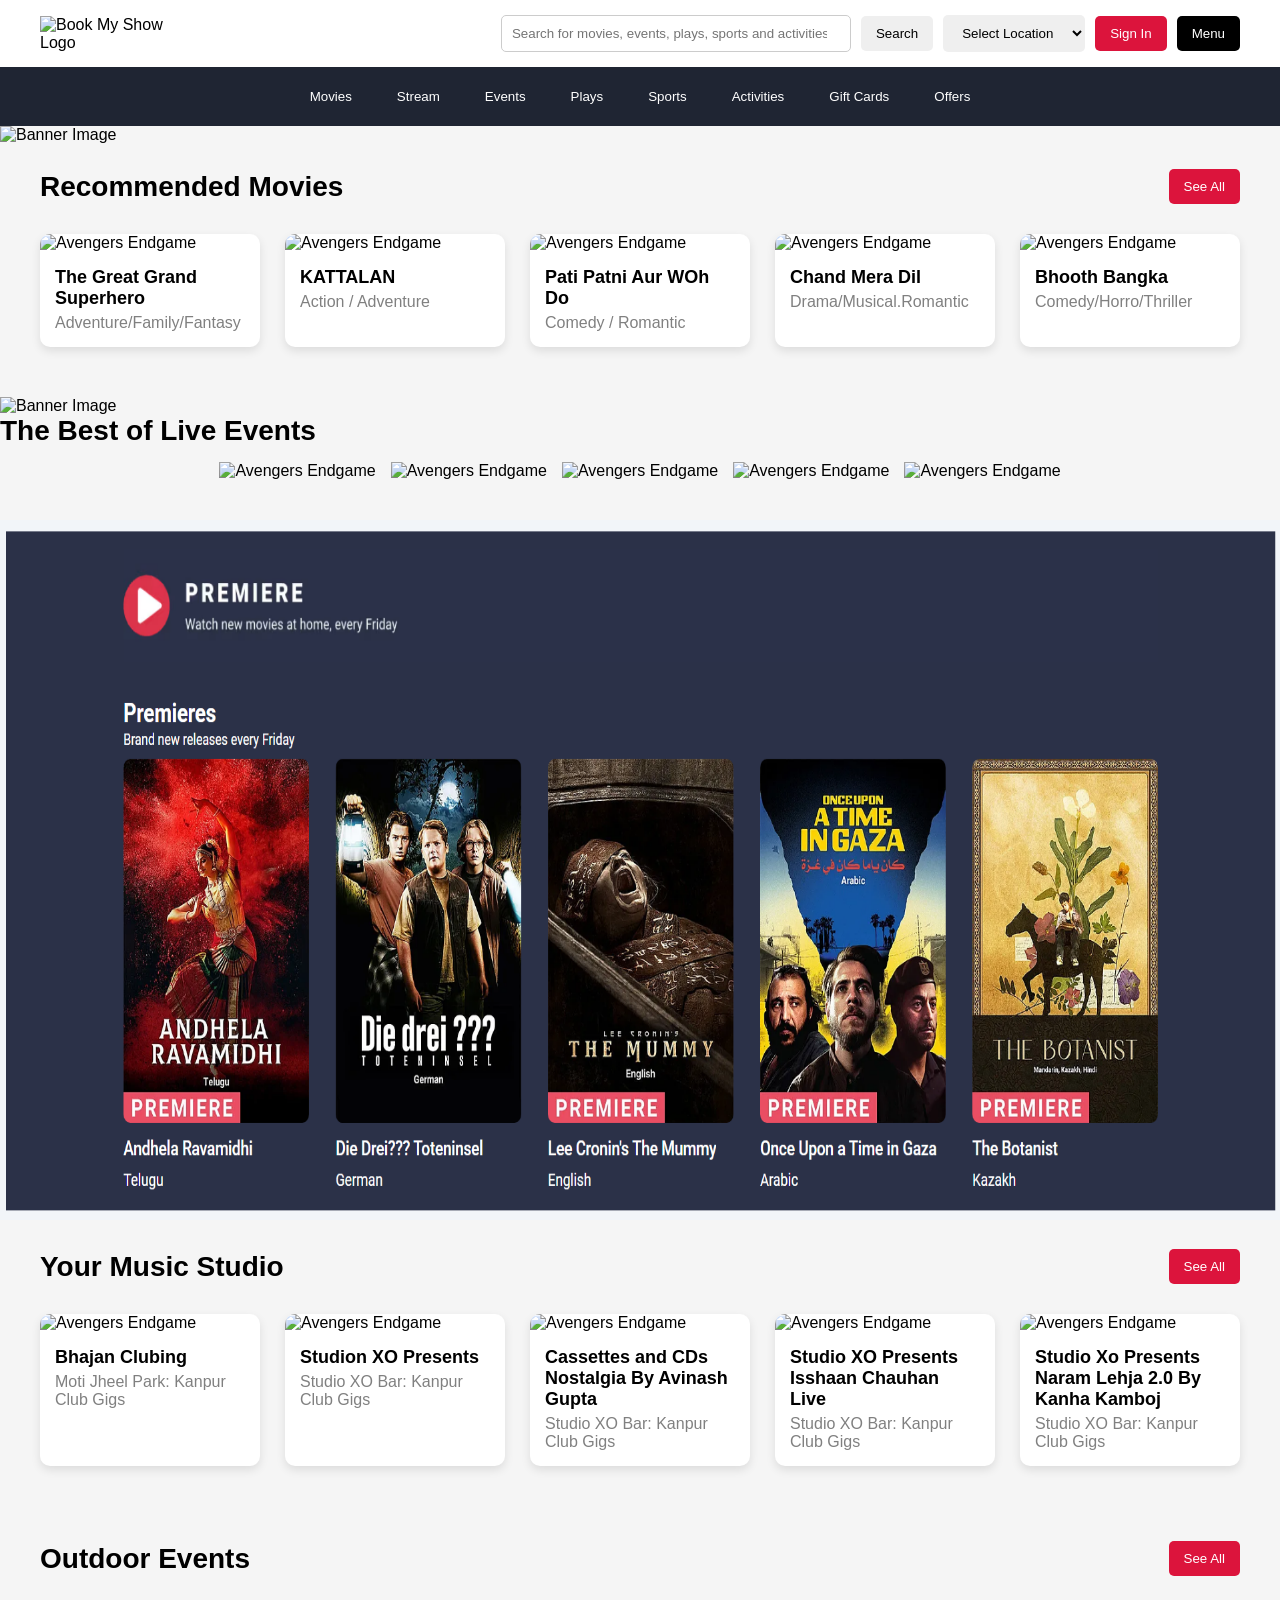
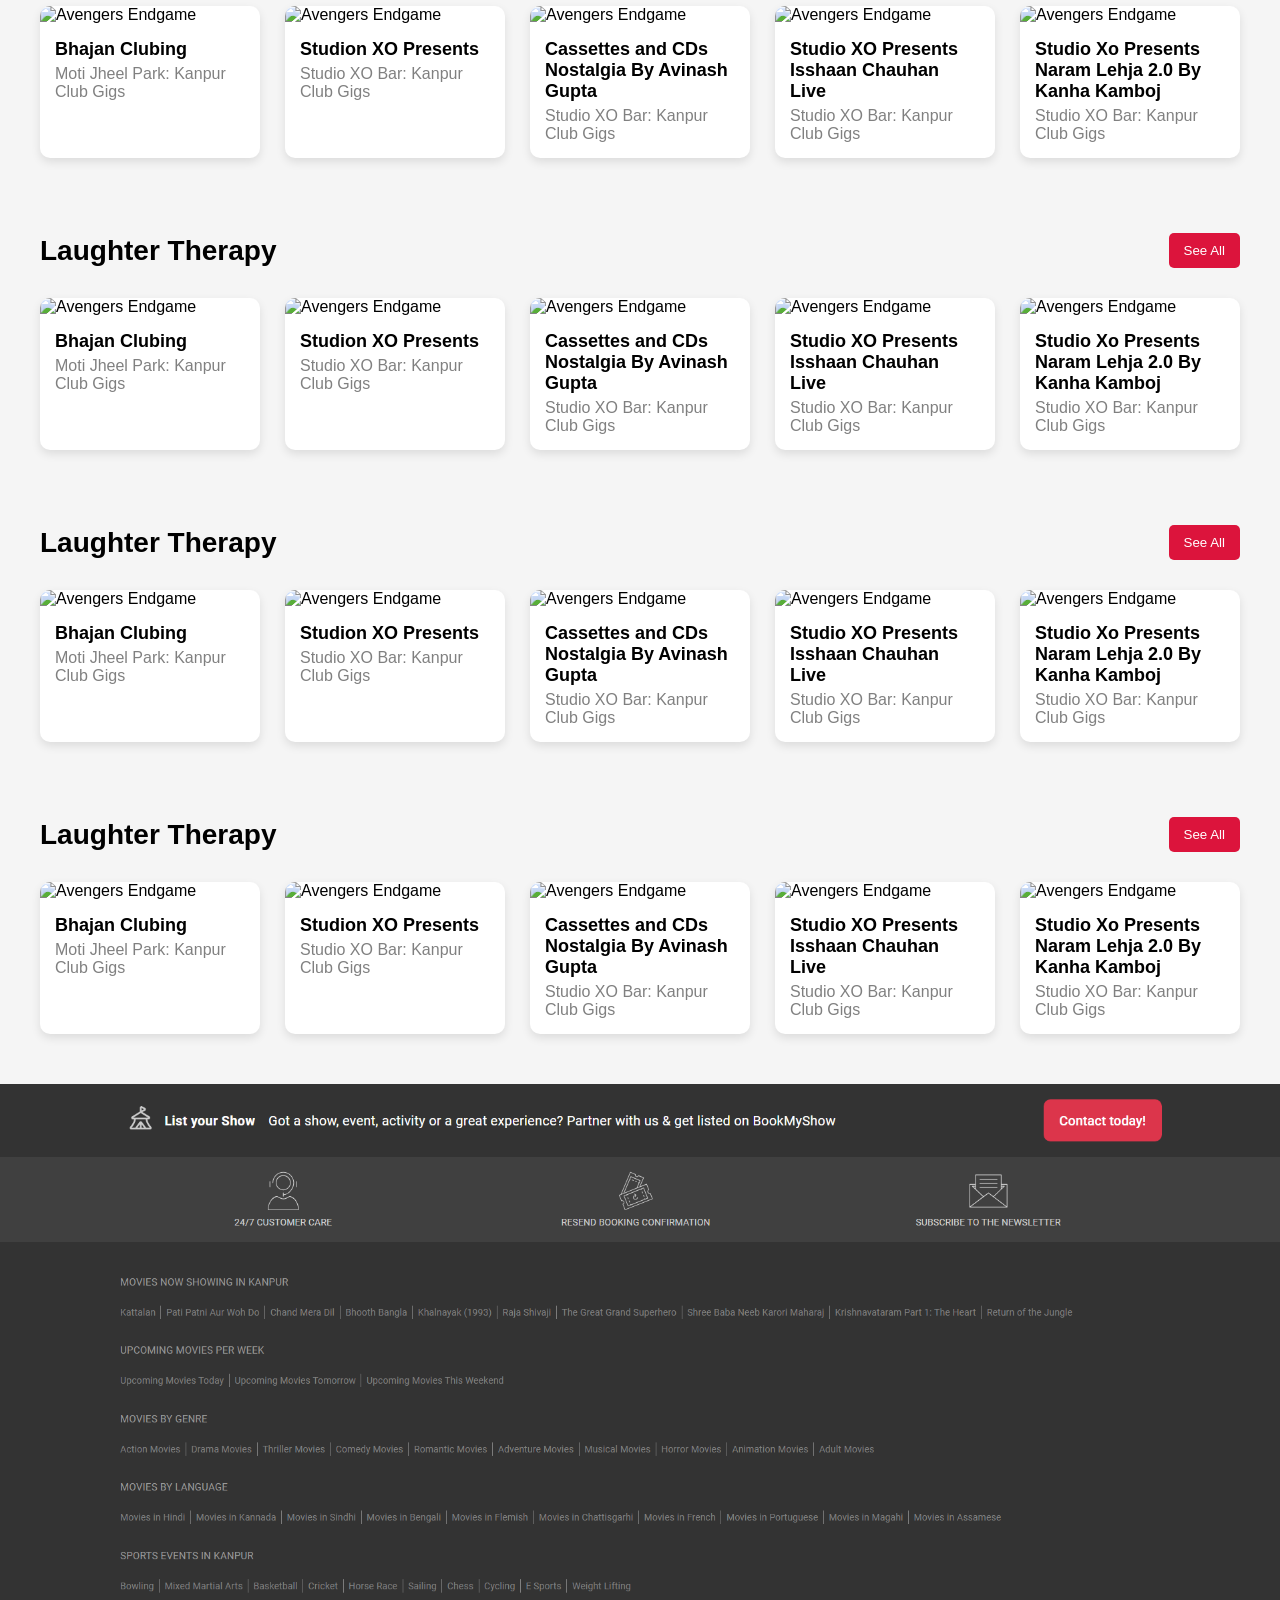
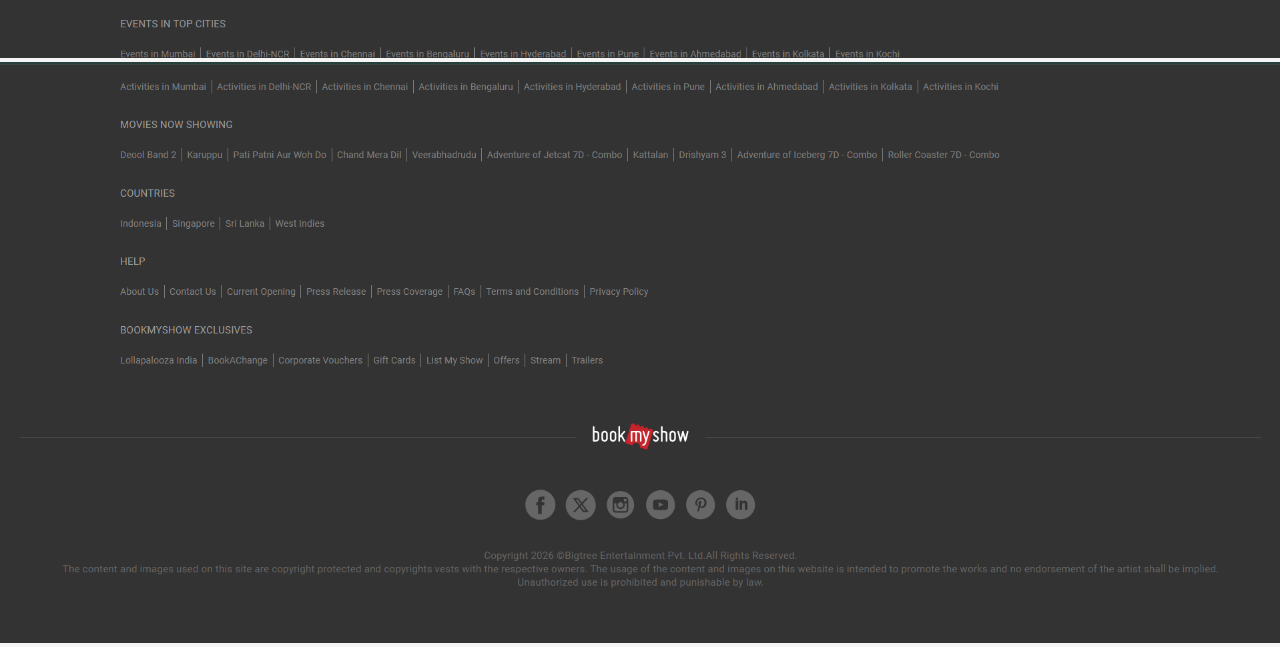
==== day4/bookmyshow/index.html @ 1cfeb800 "day 4" ====
<!doctype html>
<html lang="en">
  <head>
    <meta charset="UTF-8" />
    <meta name="viewport" content="width=device-width, initial-scale=1.0" />
    <title>Book My Show</title>

    <style>
      * {
        margin: 0;
        padding: 0;
        box-sizing: border-box;
        font-family: Arial, sans-serif;
      }

      body {
        background-color: #f5f5f5;
      }

      header {
        display: flex;
        justify-content: space-between;
        align-items: center;
        padding: 15px 40px;
        background-color: white;
      }

      .logo {
        width: 150px;
      }

      .header-right {
        display: flex;
        align-items: center;
        gap: 10px;
      }

      .search-box {
        width: 350px;
        padding: 10px;
        border: 1px solid #ccc;
        border-radius: 5px;
      }

      select,
      button {
        padding: 10px 15px;
        border: none;
        border-radius: 5px;
        cursor: pointer;
      }

      .signin-btn {
        background-color: crimson;
        color: white;
      }

      .menu-btn {
        background-color: black;
        color: white;
      }

      .navbar {
        background-color: #1f2533;
        padding: 12px 30px;
      }

      .navbar nav {
        display: flex;
        justify-content: center;
        gap: 15px;
        flex-wrap: wrap;
      }

      .navbar a {
        text-decoration: none;
      }

      .navbar button {
        background-color: transparent;
        color: white;
      }

      .navbar button:hover {
        background-color: crimson;
      }

      .banner img {
        width: 100%;
        height: 350px;
        object-fit: cover;
      }

      .section-header {
        display: flex;
        justify-content: space-between;
        align-items: center;
        padding: 25px 40px 10px;
      }

      .section-header h2 {
        font-size: 28px;
      }
      .section-header_2 h2 {
        font-size: 28px;
      }
      .see-all {
        background-color: crimson;
        color: white;
      }

      .card-section {
        display: flex;
        justify-content: center;
        gap: 25px;
        padding: 20px 40px 50px;
        flex-wrap: wrap;
      }
      .card-section_2 {
        display: flex;
        justify-content: center;
        gap: 15px;
        padding: 15px 30px 40px;
        flex-wrap: wrap;
      }

      .card {
        background-color: white;
        width: 220px;
        border-radius: 10px;
        overflow: hidden;
        box-shadow: 0 4px 10px rgba(0, 0, 0, 0.1);
        transition: 0.3s;
      }

      .card:hover {
        transform: translateY(-5px);
      }

      .card img {
        width: 100%;
        height: 320px;
        object-fit: cover;
      }
      .card_2 img {
        width: 100%;
        height: 250px;
        object-fit: cover;
      }

      .card-content {
        padding: 15px;
      }
      .card-content_2 {
        padding: 15px;
      }

      .movie-title {
        font-size: 18px;
        font-weight: bold;
        margin-bottom: 5px;
      }

      .movie-type {
        color: gray;
      }
    </style>
  </head>

  <body>
    <header>
      <img
        class="logo"
        src="https://cdn.prod.website-files.com/6870d8b0c53776c9e8ae3c53/6884543540ff0915c9f852b0_65b6384089ec9e265952391f_bookmyshow-logo-vector-removebg-preview%2520(1).png"
        alt="Book My Show Logo"
      />

      <div class="header-right">
        <input
          class="search-box"
          type="search"
          placeholder="Search for movies, events, plays, sports and activities"
        />

        <button>Search</button>

        <select>
          <option>Select Location</option>
          <option>Mumbai</option>
          <option>Delhi</option>
          <option>Bangalore</option>
        </select>

        <button class="signin-btn">Sign In</button>

        <button class="menu-btn">Menu</button>
      </div>
    </header>

    <div class="navbar">
      <nav>
        <a href="#"><button>Movies</button></a>
        <a href="#"><button>Stream</button></a>
        <a href="#"><button>Events</button></a>
        <a href="#"><button>Plays</button></a>
        <a href="#"><button>Sports</button></a>
        <a href="#"><button>Activities</button></a>
        <a href="#"><button>Gift Cards</button></a>
        <a href="#"><button>Offers</button></a>
      </nav>
    </div>

    <div class="banner">
      <img
        src="https://assets-in-gm.bmscdn.com/promotions/cms/creatives/1776147500464_popwebnew.jpg"
        alt="Banner Image"
      />
    </div>

    <div class="section-header">
      <h2>Recommended Movies</h2>
      <button class="see-all">See All</button>
    </div>

    <div class="card-section">
      <div class="card">
        <img
          src="https://assets-in.bmscdn.com/discovery-catalog/events/tr:w-400,h-600,bg-CCCCCC,e-usm-2-2-0.5-0.008:w-400.0,h-660.0,cm-pad_resize,bg-000000,fo-top:l-image,i-discovery-catalog@@icons@@star-icon-202203010609.png,lx-24,ly-615,w-29,l-end:l-text,ie-OS44LzEwICA0NSsgVm90ZXM%3D,fs-29,co-FFFFFF,ly-612,lx-70,pa-8_0_0_0,l-end:l-image,i-discovery-catalog@@icons@@pt-v1.png,t-false,lfo-top_right,lx-N5,ly-0,w-160,l-end/et00496590-pwbhljcwrm-portrait.jpg"
          alt="Avengers Endgame"
        />

        <div class="card-content">
          <p class="movie-title">The Great Grand Superhero</p>
          <p class="movie-type">Adventure/Family/Fantasy</p>
        </div>
      </div>

      <div class="card">
        <img
          src="https://assets-in.bmscdn.com/discovery-catalog/events/tr:w-400,h-600,bg-CCCCCC,e-usm-2-2-0.5-0.008:w-400.0,h-660.0,cm-pad_resize,bg-000000,fo-top:l-image,i-discovery-catalog@@icons@@star-icon-202203010609.png,lx-24,ly-615,w-29,l-end:l-text,ie-Ni4zLzEwICA2SysgVm90ZXM%3D,fs-29,co-FFFFFF,ly-612,lx-70,pa-8_0_0_0,l-end/et00466949-dhrenpnbzb-portrait.jpg"
          alt="Avengers Endgame"
        />

        <div class="card-content">
          <p class="movie-title">KATTALAN</p>
          <p class="movie-type">Action / Adventure</p>
        </div>
      </div>

      <div class="card">
        <img
          src="https://assets-in.bmscdn.com/discovery-catalog/events/tr:w-400,h-600,bg-CCCCCC,e-usm-2-2-0.5-0.008:w-400.0,h-660.0,cm-pad_resize,bg-000000,fo-top:l-image,i-discovery-catalog@@icons@@star-icon-202203010609.png,lx-24,ly-615,w-29,l-end:l-text,ie-OC41LzEwICAxNi44SysgVm90ZXM%3D,fs-29,co-FFFFFF,ly-612,lx-70,pa-8_0_0_0,l-end/et00485890-rrwgnrapqk-portrait.jpg"
          alt="Avengers Endgame"
        />

        <div class="card-content">
          <p class="movie-title">Pati Patni Aur WOh Do</p>
          <p class="movie-type">Comedy / Romantic</p>
        </div>
      </div>

      <div class="card">
        <img
          src="https://assets-in.bmscdn.com/discovery-catalog/events/tr:w-400,h-600,bg-CCCCCC,e-usm-2-2-0.5-0.008:w-400.0,h-660.0,cm-pad_resize,bg-000000,fo-top:l-image,i-discovery-catalog@@icons@@star-icon-202203010609.png,lx-24,ly-615,w-29,l-end:l-text,ie-OC40LzEwICAxMC4ySysgVm90ZXM%3D,fs-29,co-FFFFFF,ly-612,lx-70,pa-8_0_0_0,l-end/et00484700-nstldwkesv-portrait.jpg"
          alt="Avengers Endgame"
        />

        <div class="card-content">
          <p class="movie-title">Chand Mera Dil</p>
          <p class="movie-type">Drama/Musical.Romantic</p>
        </div>
      </div>
      <div class="card">
        <img
          src="https://assets-in.bmscdn.com/discovery-catalog/events/tr:w-400,h-600,bg-CCCCCC,e-usm-2-2-0.5-0.008:w-400.0,h-660.0,cm-pad_resize,bg-000000,fo-top:l-image,i-discovery-catalog@@icons@@star-icon-202203010609.png,lx-24,ly-615,w-29,l-end:l-text,ie-Ny41LzEwICA5MUsrIFZvdGVz,fs-29,co-FFFFFF,ly-612,lx-70,pa-8_0_0_0,l-end/et00411383-vewbxmabch-portrait.jpg"
          alt="Avengers Endgame"
        />

        <div class="card-content">
          <p class="movie-title">Bhooth Bangka</p>
          <p class="movie-type">Comedy/Horro/Thriller</p>
        </div>
      </div>
    </div>
    <div class="banner_2">
      <img
        src="https://assets-in.bmscdn.com/discovery-catalog/collections/tr:w-1440,h-120/stream-leadin-web-collection-202210241242.png"
        width="100%"
        height="100px"
        alt="Banner Image"
        gap="10px"
        alt="Banner Image"
      />
    </div>

    <div class="section-header_2">
      <h2>The Best of Live Events</h2>
    </div>

    <div class="card-section_2">
      <div class="card_2">
        <img
          src="https://assets-in.bmscdn.com/discovery-catalog/collections/tr:w-800,h-800:l-text,ie-MTUrIEV2ZW50cw%3D%3D,co-FFFFFF,ff-Roboto,fs-64,lx-48,ly-320,tg-b,pa-8_0_0_0,l-end:w-300/comedy-shows-collection-202211140440.png"
          alt="Avengers Endgame"
        />
      </div>

      <div class="card_2">
        <img
          src="https://assets-in.bmscdn.com/discovery-catalog/collections/tr:w-800,h-800:l-text,ie-NyBFdmVudHM%3D,co-FFFFFF,ff-Roboto,fs-64,lx-48,ly-320,tg-b,pa-8_0_0_0,l-end:w-300/amusement-parks-banner-desktop-collection-202503251132.png"
          alt="Avengers Endgame"
        />
      </div>

      <div class="card_2">
        <img
          src="https://assets-in.bmscdn.com/discovery-catalog/collections/tr:w-800,h-800:l-text,ie-MyBFdmVudHM%3D,co-FFFFFF,ff-Roboto,fs-64,lx-48,ly-320,tg-b,pa-8_0_0_0,l-end:w-300/kids-banner-desktop-collection-202503251132.png"
          alt="Avengers Endgame"
        />
      </div>

      <div class="card_2">
        <img
          src="https://assets-in.bmscdn.com/discovery-catalog/collections/tr:w-800,h-800:l-text,ie-MTAgRXZlbnRz,co-FFFFFF,ff-Roboto,fs-64,lx-48,ly-320,tg-b,pa-8_0_0_0,l-end:w-300/music-shows-collection-202211140440.png"
          alt="Avengers Endgame"
        />
      </div>
      <div class="card_2">
        <img
          src="https://assets-in.bmscdn.com/discovery-catalog/collections/tr:w-800,h-800:l-text,ie-NCBFdmVudHM%3D,co-FFFFFF,ff-Roboto,fs-64,lx-48,ly-320,tg-b,pa-8_0_0_0,l-end:w-300/workshop-and-more-web-collection-202211140440.png"
          alt="Avengers Endgame"
        />
      </div>
    </div>

    <div>
      <img
        src="./image.png"
        width="100%"
        height="700px"
        alt="Banner Image"
        gap="10px"
        alt="Banner Image"
      />
    </div>

    <div class="section-header">
      <h2>Your Music Studio</h2>
      <button class="see-all">See All</button>
    </div>

    <div class="card-section">
      <div class="card">
        <img
          src="https://assets-in.bmscdn.com/discovery-catalog/events/tr:w-400,h-600,bg-CCCCCC,e-usm-2-2-0.5-0.008:w-400.0,h-660.0,cm-pad_resize,bg-000000,fo-top:l-text,ie-U2F0LCAzMCBNYXk%3D,fs-29,co-FFFFFF,ly-612,lx-24,pa-8_0_0_0,l-end/et00493801-hhzxazejem-portrait.jpg"
          alt="Avengers Endgame"
        />

        <div class="card-content">
          <p class="movie-title">Bhajan Clubing</p>
          <p class="movie-type">Moti Jheel Park: Kanpur Club Gigs</p>
        </div>
      </div>

      <div class="card">
        <img
          src="https://assets-in.bmscdn.com/discovery-catalog/events/tr:w-400,h-600,bg-CCCCCC,e-usm-2-2-0.5-0.008:w-400.0,h-660.0,cm-pad_resize,bg-000000,fo-top:l-text,ie-RnJpLCAyNCBKdWw%3D,fs-29,co-FFFFFF,ly-612,lx-24,pa-8_0_0_0,l-end/et00428417-rplwswuckv-portrait.jpg"
          alt="Avengers Endgame"
        />

        <div class="card-content">
          <p class="movie-title">Studion XO Presents</p>
          <p class="movie-type">Studio XO Bar: Kanpur Club Gigs</p>
        </div>
      </div>

      <div class="card">
        <img
          src="https://assets-in.bmscdn.com/discovery-catalog/events/tr:w-400,h-600,bg-CCCCCC,e-usm-2-2-0.5-0.008:w-400.0,h-660.0,cm-pad_resize,bg-000000,fo-top:l-text,ie-U3VuLCAzMSBNYXk%3D,fs-29,co-FFFFFF,ly-612,lx-24,pa-8_0_0_0,l-end/et00496949-lebtvrjncp-portrait.jpg"
          alt="Avengers Endgame"
        />

        <div class="card-content">
          <p class="movie-title">
            Cassettes and CDs Nostalgia By Avinash Gupta
          </p>
          <p class="movie-type">Studio XO Bar: Kanpur Club Gigs</p>
        </div>
      </div>

      <div class="card">
        <img
          src="https://assets-in.bmscdn.com/discovery-catalog/events/tr:w-400,h-600,bg-CCCCCC,e-usm-2-2-0.5-0.008:w-400.0,h-660.0,cm-pad_resize,bg-000000,fo-top:l-text,ie-U3VuLCAzMSBNYXk%3D,fs-29,co-FFFFFF,ly-612,lx-24,pa-8_0_0_0,l-end/et00439340-ucfnxpvfgt-portrait.jpg"
          alt="Avengers Endgame"
        />

        <div class="card-content">
          <p class="movie-title">Studio XO Presents Isshaan Chauhan Live</p>
          <p class="movie-type">Studio XO Bar: Kanpur Club Gigs</p>
        </div>
      </div>
      <div class="card">
        <img
          src="https://assets-in.bmscdn.com/discovery-catalog/events/tr:w-400,h-600,bg-CCCCCC,e-usm-2-2-0.5-0.008:w-400.0,h-660.0,cm-pad_resize,bg-000000,fo-top:l-text,ie-U3VuLCAzMSBNYXk%3D,fs-29,co-FFFFFF,ly-612,lx-24,pa-8_0_0_0,l-end/et00500334-mstyyfmgyw-portrait.jpg"
          alt="Avengers Endgame"
        />

        <div class="card-content">
          <p class="movie-title">
            Studio Xo Presents Naram Lehja 2.0 By Kanha Kamboj
          </p>
          <p class="movie-type">Studio XO Bar: Kanpur Club Gigs</p>
        </div>
      </div>
    </div>
     <div class="section-header">
      <h2>Outdoor Events</h2>
      <button class="see-all">See All</button>
    </div>

    <div class="card-section">
      <div class="card">
        <img
          src="https://assets-in.bmscdn.com/discovery-catalog/events/tr:w-400,h-600,bg-CCCCCC,e-usm-2-2-0.5-0.008:w-400.0,h-660.0,cm-pad_resize,bg-000000,fo-top:l-text,ie-U2F0LCAxOCBKdWw%3D,fs-29,co-FFFFFF,ly-612,lx-24,pa-8_0_0_0,l-end/et00497864-zwwsnmvjyd-portrait.jpg"
          alt="Avengers Endgame"
        />

        <div class="card-content">
          <p class="movie-title">Bhajan Clubing</p>
          <p class="movie-type">Moti Jheel Park: Kanpur Club Gigs</p>
        </div>
      </div>

      <div class="card">
        <img
          src="https://assets-in.bmscdn.com/discovery-catalog/events/tr:w-400,h-600,bg-CCCCCC,e-usm-2-2-0.5-0.008:w-400.0,h-660.0,cm-pad_resize,bg-000000,fo-top:l-text,ie-RnJpLCAyOSBNYXkgb253YXJkcw%3D%3D,fs-29,co-FFFFFF,ly-612,lx-24,pa-8_0_0_0,l-end/et00496254-hnvecklrqn-portrait.jpg"
          alt="Avengers Endgame"
        />

        <div class="card-content">
          <p class="movie-title">Studion XO Presents</p>
          <p class="movie-type">Studio XO Bar: Kanpur Club Gigs</p>
        </div>
      </div>

      <div class="card">
        <img
          src="https://assets-in.bmscdn.com/discovery-catalog/events/tr:w-400,h-600,bg-CCCCCC,e-usm-2-2-0.5-0.008:w-400.0,h-660.0,cm-pad_resize,bg-000000,fo-top:l-text,ie-U3VuLCA3IEp1bg%3D%3D,fs-29,co-FFFFFF,ly-612,lx-24,pa-8_0_0_0,l-end/et00492255-srpvfbzqqy-portrait.jpg"
          alt="Avengers Endgame"
        />

        <div class="card-content">
          <p class="movie-title">
            Cassettes and CDs Nostalgia By Avinash Gupta
          </p>
          <p class="movie-type">Studio XO Bar: Kanpur Club Gigs</p>
        </div>
      </div>

      <div class="card">
        <img
          src="https://assets-in.bmscdn.com/discovery-catalog/events/tr:w-400,h-600,bg-CCCCCC,e-usm-2-2-0.5-0.008:w-400.0,h-660.0,cm-pad_resize,bg-000000,fo-top:l-text,ie-U2F0LCAyNSBKdWw%3D,fs-29,co-FFFFFF,ly-612,lx-24,pa-8_0_0_0,l-end/et00495448-zceecdmymn-portrait.jpg"
          alt="Avengers Endgame"
        />

        <div class="card-content">
          <p class="movie-title">Studio XO Presents Isshaan Chauhan Live</p>
          <p class="movie-type">Studio XO Bar: Kanpur Club Gigs</p>
        </div>
      </div>
      <div class="card">
        <img
          src="https://assets-in.bmscdn.com/discovery-catalog/events/tr:w-400,h-600,bg-CCCCCC,e-usm-2-2-0.5-0.008:w-400.0,h-660.0,cm-pad_resize,bg-000000,fo-top:l-text,ie-U3VuLCAxNCBKdW4%3D,fs-29,co-FFFFFF,ly-612,lx-24,pa-8_0_0_0,l-end/et00497123-aaejrubmfp-portrait.jpg"
          alt="Avengers Endgame"
        />

        <div class="card-content">
          <p class="movie-title">
            Studio Xo Presents Naram Lehja 2.0 By Kanha Kamboj
          </p>
          <p class="movie-type">Studio XO Bar: Kanpur Club Gigs</p>
        </div>
      </div>
    </div>


     <div class="section-header">
      <h2>Laughter Therapy</h2>
      <button class="see-all">See All</button>
    </div>

    <div class="card-section">
      <div class="card">
        <img
          src="https://assets-in.bmscdn.com/discovery-catalog/events/tr:w-400,h-600,bg-CCCCCC,e-usm-2-2-0.5-0.008:w-400.0,h-660.0,cm-pad_resize,bg-000000,fo-top:l-text,ie-U3VuLCAyMSBKdW4%3D,fs-29,co-FFFFFF,ly-612,lx-24,pa-8_0_0_0,l-end/et00333424-gzvjxfpqdf-portrait.jpg"
          alt="Avengers Endgame"
        />

        <div class="card-content">
          <p class="movie-title">Bhajan Clubing</p>
          <p class="movie-type">Moti Jheel Park: Kanpur Club Gigs</p>
        </div>
      </div>

      <div class="card">
        <img
          src="https://assets-in.bmscdn.com/discovery-catalog/events/tr:w-400,h-600,bg-CCCCCC,e-usm-2-2-0.5-0.008:w-400.0,h-660.0,cm-pad_resize,bg-000000,fo-top:l-text,ie-U3VuLCA3IEp1bg%3D%3D,fs-29,co-FFFFFF,ly-612,lx-24,pa-8_0_0_0,l-end/et00479931-dafsdkmljf-portrait.jpg"
          alt="Avengers Endgame"
        />

        <div class="card-content">
          <p class="movie-title">Studion XO Presents</p>
          <p class="movie-type">Studio XO Bar: Kanpur Club Gigs</p>
        </div>
      </div>

      <div class="card">
        <img
          src="https://assets-in.bmscdn.com/discovery-catalog/events/tr:w-400,h-600,bg-CCCCCC,e-usm-2-2-0.5-0.008:w-400.0,h-660.0,cm-pad_resize,bg-000000,fo-top:l-text,ie-U2F0LCAxOCBKdWw%3D,fs-29,co-FFFFFF,ly-612,lx-24,pa-8_0_0_0,l-end/et00454017-rrzunfunuz-portrait.jpg"
          alt="Avengers Endgame"
        />

        <div class="card-content">
          <p class="movie-title">
            Cassettes and CDs Nostalgia By Avinash Gupta
          </p>
          <p class="movie-type">Studio XO Bar: Kanpur Club Gigs</p>
        </div>
      </div>

      <div class="card">
        <img
          src="https://assets-in.bmscdn.com/discovery-catalog/events/tr:w-400,h-600,bg-CCCCCC,e-usm-2-2-0.5-0.008:w-400.0,h-660.0,cm-pad_resize,bg-000000,fo-top:l-text,ie-U2F0LCA0IEp1bA%3D%3D,fs-29,co-FFFFFF,ly-612,lx-24,pa-8_0_0_0,l-end/et00346737-cpbmujgxan-portrait.jpg"
          alt="Avengers Endgame"
        />

        <div class="card-content">
          <p class="movie-title">Studio XO Presents Isshaan Chauhan Live</p>
          <p class="movie-type">Studio XO Bar: Kanpur Club Gigs</p>
        </div>
      </div>
      <div class="card">
        <img
          src="https://assets-in.bmscdn.com/discovery-catalog/events/tr:w-400,h-600,bg-CCCCCC,e-usm-2-2-0.5-0.008:w-400.0,h-660.0,cm-pad_resize,bg-000000,fo-top:l-text,ie-U2F0LCA0IEp1bA%3D%3D,fs-29,co-FFFFFF,ly-612,lx-24,pa-8_0_0_0,l-end:l-image,i-discovery-catalog@@icons@@bundle-icon-shadow-4x.png,lx-15,ly-15,w-50,l-end/et00384043-eebdhszlwa-portrait.jpg"
          alt="Avengers Endgame"
        />

        <div class="card-content">
          <p class="movie-title">
            Studio Xo Presents Naram Lehja 2.0 By Kanha Kamboj
          </p>
          <p class="movie-type">Studio XO Bar: Kanpur Club Gigs</p>
        </div>
      </div>
    </div>



    <div class="section-header">
      <h2>Laughter Therapy</h2>
      <button class="see-all">See All</button>
    </div>

    <div class="card-section">
      <div class="card">
        <img
          src="https://assets-in.bmscdn.com/discovery-catalog/events/tr:w-400,h-600,bg-CCCCCC,e-usm-2-2-0.5-0.008:w-400.0,h-660.0,cm-pad_resize,bg-000000,fo-top:l-text,ie-U2F0LCAxIEF1Zw%3D%3D,fs-29,co-FFFFFF,ly-612,lx-24,pa-8_0_0_0,l-end/et00146692-jqyxeaazdv-portrait.jpg"
          alt="Avengers Endgame"
        />

        <div class="card-content">
          <p class="movie-title">Bhajan Clubing</p>
          <p class="movie-type">Moti Jheel Park: Kanpur Club Gigs</p>
        </div>
      </div>

      <div class="card">
        <img
          src="https://assets-in.bmscdn.com/discovery-catalog/events/tr:w-400,h-600,bg-CCCCCC,e-usm-2-2-0.5-0.008:w-400.0,h-660.0,cm-pad_resize,bg-000000,fo-top:l-text,ie-U3VuLCAxOSBKdWw%3D,fs-29,co-FFFFFF,ly-612,lx-24,pa-8_0_0_0,l-end:l-image,i-discovery-catalog@@icons@@bundle-icon-shadow-4x.png,lx-15,ly-15,w-50,l-end/et00488975-rqphvlrxtq-portrait.jpg"
          alt="Avengers Endgame"
        />

        <div class="card-content">
          <p class="movie-title">Studion XO Presents</p>
          <p class="movie-type">Studio XO Bar: Kanpur Club Gigs</p>
        </div>
      </div>

      <div class="card">
        <img
          src="https://assets-in.bmscdn.com/discovery-catalog/events/tr:w-400,h-600,bg-CCCCCC,e-usm-2-2-0.5-0.008:w-400.0,h-660.0,cm-pad_resize,bg-000000,fo-top:l-text,ie-U3VuLCAzMSBNYXk%3D,fs-29,co-FFFFFF,ly-612,lx-24,pa-8_0_0_0,l-end:l-image,i-discovery-catalog@@icons@@bundle-icon-shadow-4x.png,lx-15,ly-15,w-50,l-end/et00136442-xupqqkgsqv-portrait.jpg"
          alt="Avengers Endgame"
        />

        <div class="card-content">
          <p class="movie-title">
            Cassettes and CDs Nostalgia By Avinash Gupta
          </p>
          <p class="movie-type">Studio XO Bar: Kanpur Club Gigs</p>
        </div>
      </div>

      <div class="card">
        <img
          src="https://assets-in.bmscdn.com/discovery-catalog/events/tr:w-400,h-600,bg-CCCCCC,e-usm-2-2-0.5-0.008:w-400.0,h-660.0,cm-pad_resize,bg-000000,fo-top:l-text,ie-U3VuLCAzMSBNYXk%3D,fs-29,co-FFFFFF,ly-612,lx-24,pa-8_0_0_0,l-end/et00361252-nuepkamdye-portrait.jpg"
          alt="Avengers Endgame"
        />

        <div class="card-content">
          <p class="movie-title">Studio XO Presents Isshaan Chauhan Live</p>
          <p class="movie-type">Studio XO Bar: Kanpur Club Gigs</p>
        </div>
      </div>
      <div class="card">
        <img
          src="https://assets-in.bmscdn.com/discovery-catalog/events/tr:w-400,h-600,bg-CCCCCC,e-usm-2-2-0.5-0.008:w-400.0,h-660.0,cm-pad_resize,bg-000000,fo-top:l-text,ie-RnJpLCAyOSBNYXkgb253YXJkcw%3D%3D,fs-29,co-FFFFFF,ly-612,lx-24,pa-8_0_0_0,l-end:l-image,i-discovery-catalog@@icons@@bundle-icon-shadow-4x.png,lx-15,ly-15,w-50,l-end/et00346481-qdkyjqjmpc-portrait.jpg"
          alt="Avengers Endgame"
        />

        <div class="card-content">
          <p class="movie-title">
            Studio Xo Presents Naram Lehja 2.0 By Kanha Kamboj
          </p>
          <p class="movie-type">Studio XO Bar: Kanpur Club Gigs</p>
        </div>
      </div>
    </div>


    <div class="section-header">
      <h2>Laughter Therapy</h2>
      <button class="see-all">See All</button>
    </div>

    <div class="card-section">
      <div class="card">
        <img
          src="https://assets-in.bmscdn.com/discovery-catalog/events/tr:w-400,h-600,bg-CCCCCC,e-usm-2-2-0.5-0.008:w-400.0,h-660.0,cm-pad_resize,bg-000000,fo-top:l-text,ie-U2F0LCAzMCBNYXkgb253YXJkcw%3D%3D,fs-29,co-FFFFFF,ly-612,lx-24,pa-8_0_0_0,l-end/et00014607-kwxynzajul-portrait.jpg"
          alt="Avengers Endgame"
        />

        <div class="card-content">
          <p class="movie-title">Bhajan Clubing</p>
          <p class="movie-type">Moti Jheel Park: Kanpur Club Gigs</p>
        </div>
      </div>

      <div class="card">
        <img
          src="https://assets-in.bmscdn.com/discovery-catalog/events/tr:w-400,h-600,bg-CCCCCC,e-usm-2-2-0.5-0.008:w-400.0,h-660.0,cm-pad_resize,bg-000000,fo-top:l-text,ie-RnJpLCAxMiBKdW4%3D,fs-29,co-FFFFFF,ly-612,lx-24,pa-8_0_0_0,l-end/et00492390-zepaznumsx-portrait.jpg"
          alt="Avengers Endgame"
        />

        <div class="card-content">
          <p class="movie-title">Studion XO Presents</p>
          <p class="movie-type">Studio XO Bar: Kanpur Club Gigs</p>
        </div>
      </div>

      <div class="card">
        <img
          src="https://assets-in.bmscdn.com/discovery-catalog/events/tr:w-400,h-600,bg-CCCCCC,e-usm-2-2-0.5-0.008:w-400.0,h-660.0,cm-pad_resize,bg-000000,fo-top:l-text,ie-RnJpLCAyOSBNYXkgb253YXJkcw%3D%3D,fs-29,co-FFFFFF,ly-612,lx-24,pa-8_0_0_0,l-end/et00398460-knfstawyjs-portrait.jpg"
          alt="Avengers Endgame"
        />

        <div class="card-content">
          <p class="movie-title">
            Cassettes and CDs Nostalgia By Avinash Gupta
          </p>
          <p class="movie-type">Studio XO Bar: Kanpur Club Gigs</p>
        </div>
      </div>

      <div class="card">
        <img
          src="https://assets-in.bmscdn.com/discovery-catalog/events/tr:w-400,h-600,bg-CCCCCC,e-usm-2-2-0.5-0.008:w-400.0,h-660.0,cm-pad_resize,bg-000000,fo-top:l-text,ie-U2F0LCAzMCBNYXkgb253YXJkcw%3D%3D,fs-29,co-FFFFFF,ly-612,lx-24,pa-8_0_0_0,l-end/et00304533-zwnblbruev-portrait.jpg"
          alt="Avengers Endgame"
        />

        <div class="card-content">
          <p class="movie-title">Studio XO Presents Isshaan Chauhan Live</p>
          <p class="movie-type">Studio XO Bar: Kanpur Club Gigs</p>
        </div>
      </div>
      <div class="card">
        <img
          src="https://assets-in.bmscdn.com/discovery-catalog/events/tr:w-400,h-600,bg-CCCCCC,e-usm-2-2-0.5-0.008:w-400.0,h-660.0,cm-pad_resize,bg-000000,fo-top:l-text,ie-U2F0LCAzMCBNYXkgb253YXJkcw%3D%3D,fs-29,co-FFFFFF,ly-612,lx-24,pa-8_0_0_0,l-end/et00360322-eghqffhzzv-portrait.jpg"
          alt="Avengers Endgame"
        />

        <div class="card-content">
          <p class="movie-title">
            Studio Xo Presents Naram Lehja 2.0 By Kanha Kamboj
          </p>
          <p class="movie-type">Studio XO Bar: Kanpur Club Gigs</p>
        </div>
      </div>
    </div>

    <div>
        <image
          src="./Screenshot 2026-05-29 161636.png"
          width="100%"
          height="100%"
          alt="Banner Image"
          ></image>
           <image
          src="./image2.png"
          width="100%"
          height="100%"
          alt="Banner Image"
          ></image>
    </div>

    

  </body>
</html>
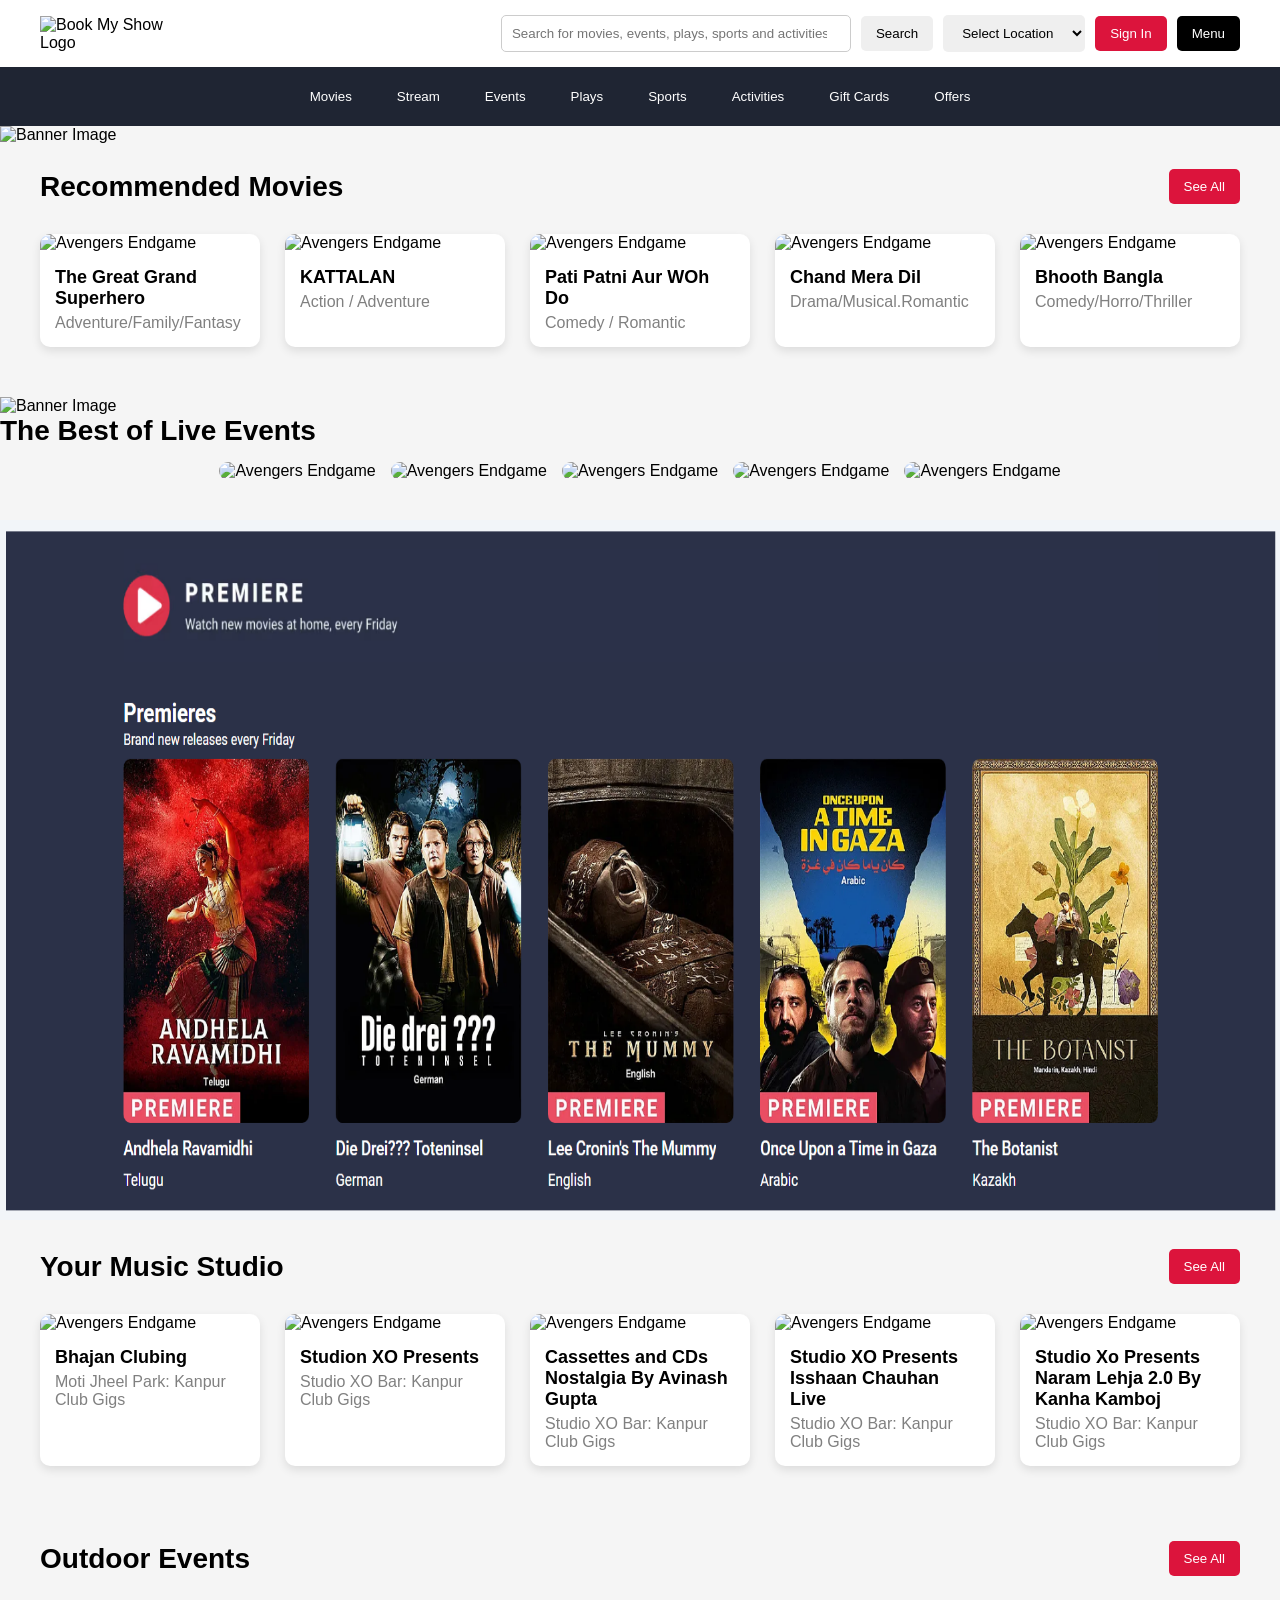
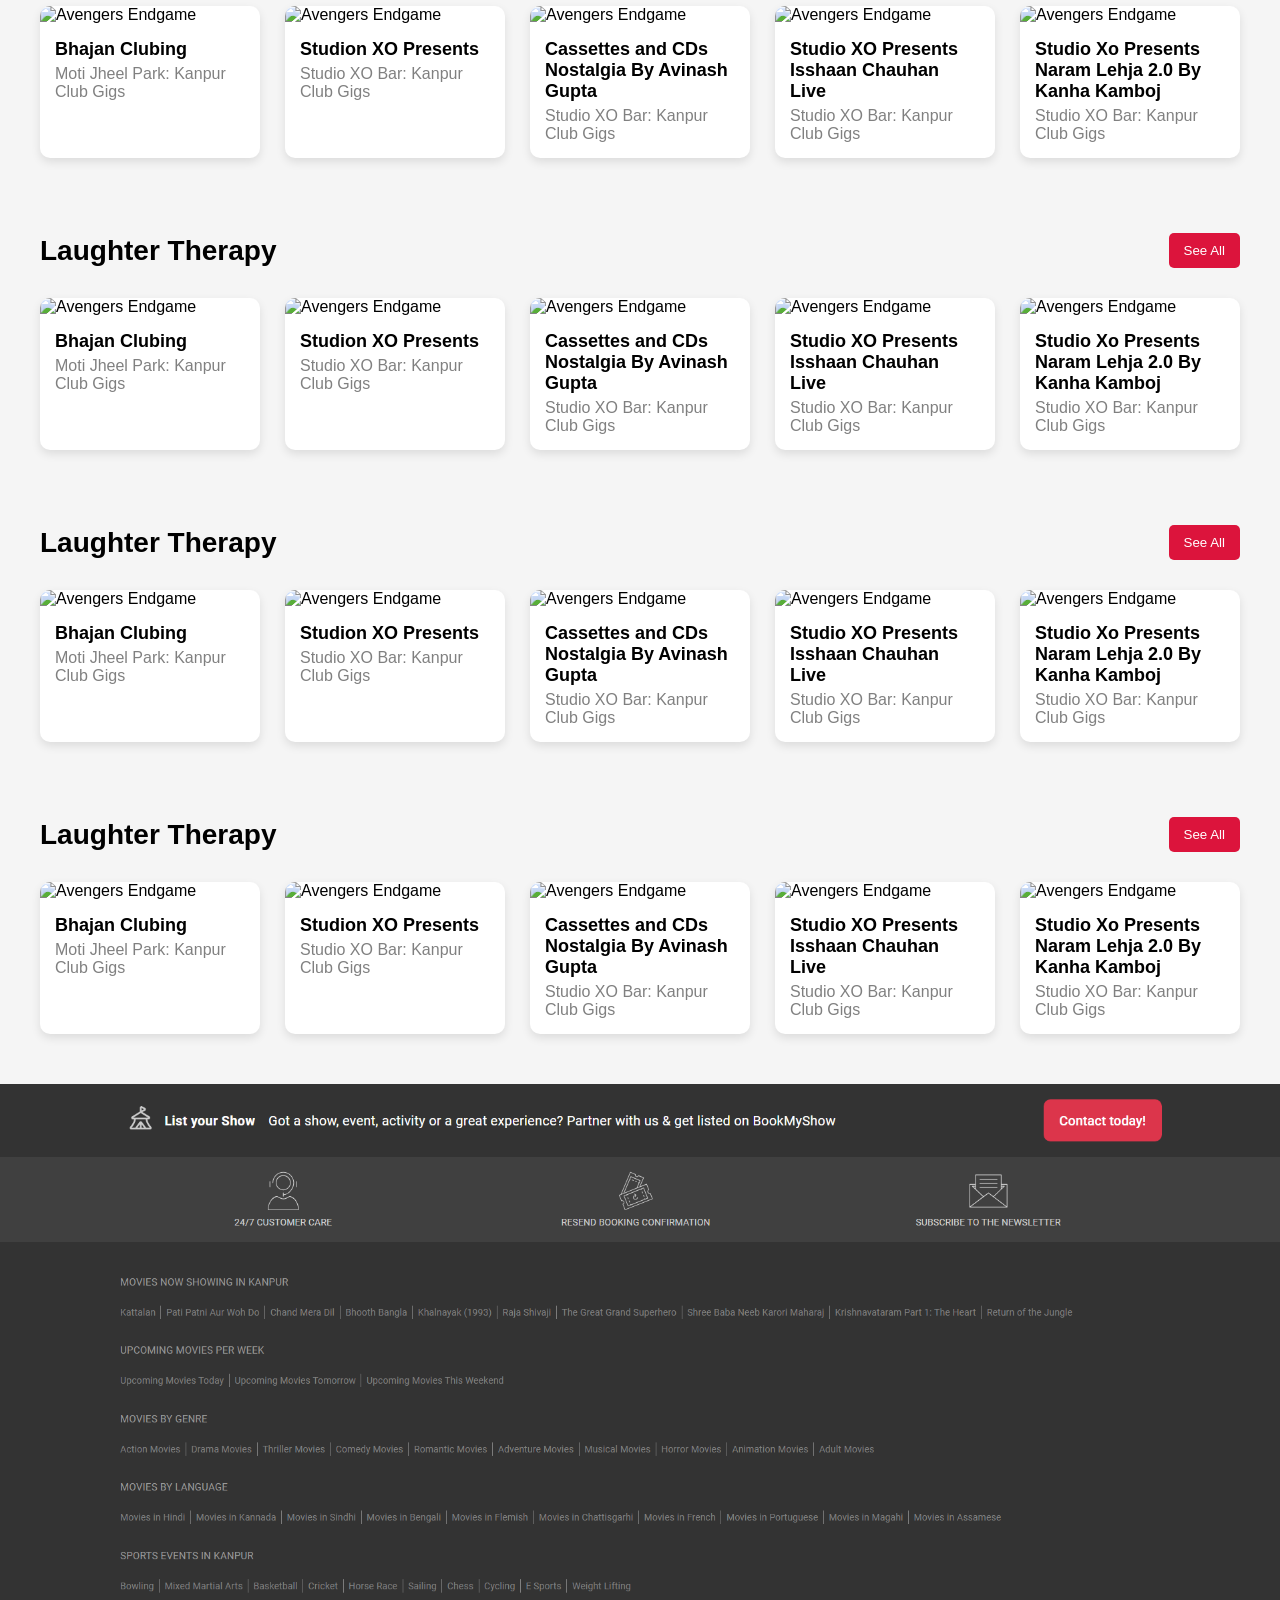
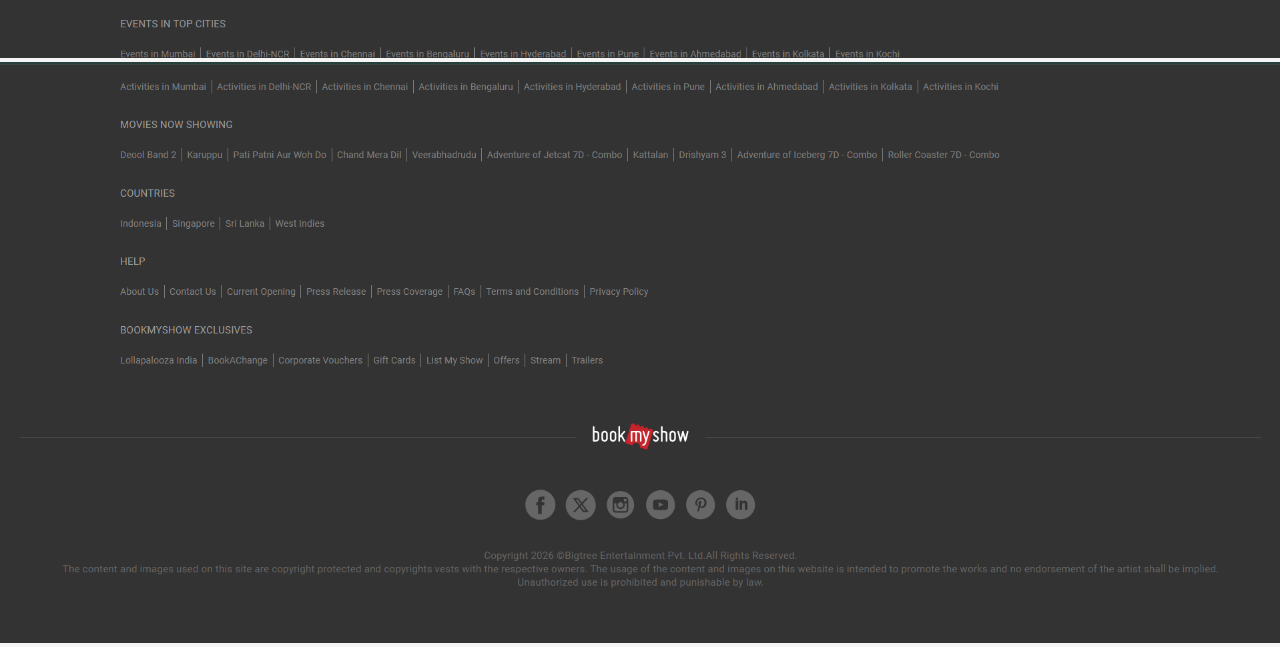
==== commit 5b9f6785: "book my show css upadate" ====
--- a/day4/bookmyshow/index.html
+++ b/day4/bookmyshow/index.html
@@ -4,167 +4,8 @@
     <meta charset="UTF-8" />
     <meta name="viewport" content="width=device-width, initial-scale=1.0" />
     <title>Book My Show</title>
-
-    <style>
-      * {
-        margin: 0;
-        padding: 0;
-        box-sizing: border-box;
-        font-family: Arial, sans-serif;
-      }
-
-      body {
-        background-color: #f5f5f5;
-      }
-
-      header {
-        display: flex;
-        justify-content: space-between;
-        align-items: center;
-        padding: 15px 40px;
-        background-color: white;
-      }
-
-      .logo {
-        width: 150px;
-      }
-
-      .header-right {
-        display: flex;
-        align-items: center;
-        gap: 10px;
-      }
-
-      .search-box {
-        width: 350px;
-        padding: 10px;
-        border: 1px solid #ccc;
-        border-radius: 5px;
-      }
-
-      select,
-      button {
-        padding: 10px 15px;
-        border: none;
-        border-radius: 5px;
-        cursor: pointer;
-      }
-
-      .signin-btn {
-        background-color: crimson;
-        color: white;
-      }
-
-      .menu-btn {
-        background-color: black;
-        color: white;
-      }
-
-      .navbar {
-        background-color: #1f2533;
-        padding: 12px 30px;
-      }
-
-      .navbar nav {
-        display: flex;
-        justify-content: center;
-        gap: 15px;
-        flex-wrap: wrap;
-      }
-
-      .navbar a {
-        text-decoration: none;
-      }
-
-      .navbar button {
-        background-color: transparent;
-        color: white;
-      }
-
-      .navbar button:hover {
-        background-color: crimson;
-      }
-
-      .banner img {
-        width: 100%;
-        height: 350px;
-        object-fit: cover;
-      }
-
-      .section-header {
-        display: flex;
-        justify-content: space-between;
-        align-items: center;
-        padding: 25px 40px 10px;
-      }
-
-      .section-header h2 {
-        font-size: 28px;
-      }
-      .section-header_2 h2 {
-        font-size: 28px;
-      }
-      .see-all {
-        background-color: crimson;
-        color: white;
-      }
-
-      .card-section {
-        display: flex;
-        justify-content: center;
-        gap: 25px;
-        padding: 20px 40px 50px;
-        flex-wrap: wrap;
-      }
-      .card-section_2 {
-        display: flex;
-        justify-content: center;
-        gap: 15px;
-        padding: 15px 30px 40px;
-        flex-wrap: wrap;
-      }
-
-      .card {
-        background-color: white;
-        width: 220px;
-        border-radius: 10px;
-        overflow: hidden;
-        box-shadow: 0 4px 10px rgba(0, 0, 0, 0.1);
-        transition: 0.3s;
-      }
-
-      .card:hover {
-        transform: translateY(-5px);
-      }
-
-      .card img {
-        width: 100%;
-        height: 320px;
-        object-fit: cover;
-      }
-      .card_2 img {
-        width: 100%;
-        height: 250px;
-        object-fit: cover;
-      }
-
-      .card-content {
-        padding: 15px;
-      }
-      .card-content_2 {
-        padding: 15px;
-      }
-
-      .movie-title {
-        font-size: 18px;
-        font-weight: bold;
-        margin-bottom: 5px;
-      }
-
-      .movie-type {
-        color: gray;
-      }
-    </style>
+<link rel="stylesheet" href="style.css" />
+    
   </head>
 
   <body>
@@ -277,7 +118,7 @@
         />
 
         <div class="card-content">
-          <p class="movie-title">Bhooth Bangka</p>
+          <p class="movie-title">Bhooth Bangla</p>
           <p class="movie-type">Comedy/Horro/Thriller</p>
         </div>
       </div>
--- a/day4/bookmyshow/style.css
+++ b/day4/bookmyshow/style.css
@@ -0,0 +1,159 @@
+* {
+        margin: 0;
+        padding: 0;
+        box-sizing: border-box;
+        font-family: Arial, sans-serif;
+      }
+
+      body {
+        background-color: #f5f5f5;
+      }
+
+      header {
+        display: flex;
+        justify-content: space-between;
+        align-items: center;
+        padding: 15px 40px;
+        background-color: white;
+      }
+
+      .logo {
+        width: 150px;
+      }
+
+      .header-right {
+        display: flex;
+        align-items: center;
+        gap: 10px;
+      }
+
+      .search-box {
+        width: 350px;
+        padding: 10px;
+        border: 1px solid #ccc;
+        border-radius: 5px;
+      }
+
+      select,
+      button {
+        padding: 10px 15px;
+        border: none;
+        border-radius: 5px;
+        cursor: pointer;
+      }
+
+      .signin-btn {
+        background-color: crimson;
+        color: white;
+      }
+
+      .menu-btn {
+        background-color: black;
+        color: white;
+      }
+
+      .navbar {
+        background-color: #1f2533;
+        padding: 12px 30px;
+      }
+
+      .navbar nav {
+        display: flex;
+        justify-content: center;
+        gap: 15px;
+        flex-wrap: wrap;
+      }
+
+      .navbar a {
+        text-decoration: none;
+      }
+
+      .navbar button {
+        background-color: transparent;
+        color: white;
+      }
+
+      .navbar button:hover {
+        background-color: crimson;
+      }
+
+      .banner img {
+        width: 100%;
+        height: 350px;
+        object-fit: cover;
+      }
+
+      .section-header {
+        display: flex;
+        justify-content: space-between;
+        align-items: center;
+        padding: 25px 40px 10px;
+      }
+
+      .section-header h2 {
+        font-size: 28px;
+      }
+      .section-header_2 h2 {
+        font-size: 28px;
+      }
+      .see-all {
+        background-color: crimson;
+        color: white;
+      }
+
+      .card-section {
+        display: flex;
+        justify-content: center;
+        gap: 25px;
+        padding: 20px 40px 50px;
+        flex-wrap: wrap;
+      }
+      .card-section_2 {
+        display: flex;
+        justify-content: center;
+        gap: 15px;
+        padding: 15px 30px 40px;
+        flex-wrap: wrap;
+      }
+
+      .card {
+        background-color: white;
+        width: 220px;
+        border-radius: 10px;
+        overflow: hidden;
+        box-shadow: 0 4px 10px rgba(0, 0, 0, 0.1);
+        transition: 0.3s;
+      }
+
+      .card:hover {
+        transform: translateY(-5px);
+      }
+
+      .card img {
+        width: 100%;
+        height: 320px;
+        object-fit: cover;
+      }
+      .card_2 img {
+        width: 100%;
+        height: 250px;
+        object-fit: cover;
+        border-radius: 10px;
+      }
+
+      .card-content {
+        padding: 15px;
+      }
+      .card-content_2 {
+        padding: 15px;
+      }
+
+      .movie-title {
+        font-size: 18px;
+        font-weight: bold;
+        margin-bottom: 5px;
+      }
+
+      .movie-type {
+        color: gray;
+      }
